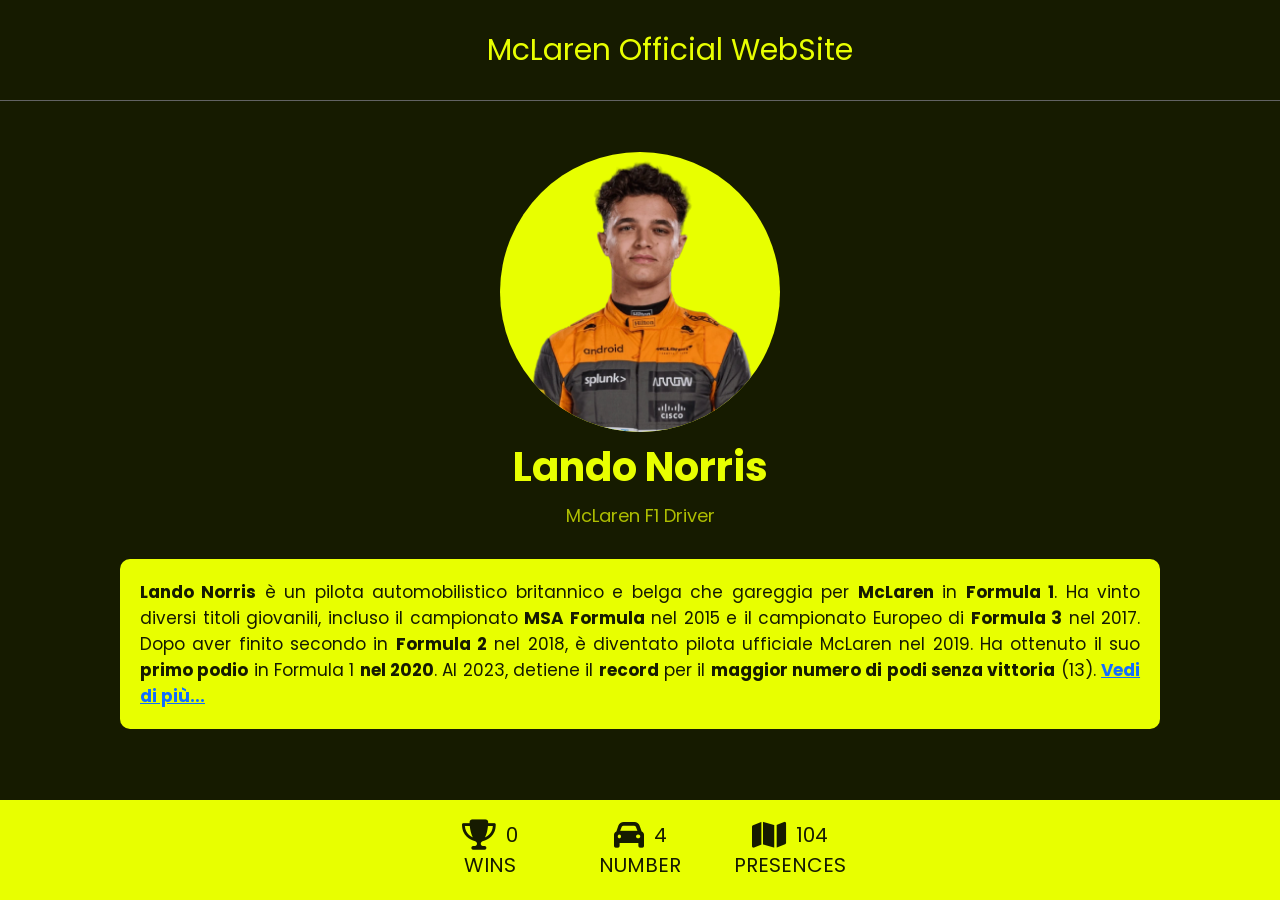
==== truglia/index.html @ 366e23c4 "Aggiunta biografia truglia e Home" ====
<!DOCTYPE html>
<html lang="en">
<head>
    <meta charset="UTF-8">
    <meta name="viewport" content="width=device-width, initial-scale=1.0">
    <title>Lando Norris | Biography</title>
    <link rel="stylesheet" href="style.css?id=1">
    <link rel="preconnect" href="https://fonts.googleapis.com">
    <link rel="preconnect" href="https://fonts.gstatic.com" crossorigin>
    <link href="https://fonts.googleapis.com/css2?family=Poppins:ital,wght@0,200;0,300;0,500;0,600;0,700;0,800;0,900;1,100;1,200;1,300;1,400;1,500;1,600;1,700;1,800;1,900&display=swap" rel="stylesheet">
    <link rel="stylesheet" href="https://cdnjs.cloudflare.com/ajax/libs/font-awesome/6.5.1/css/all.min.css" integrity="sha512-DTOQO9RWCH3ppGqcWaEA1BIZOC6xxalwEsw9c2QQeAIftl+Vegovlnee1c9QX4TctnWMn13TZye+giMm8e2LwA==" crossorigin="anonymous" referrerpolicy="no-referrer" />
</head>
<body>

    <div class="transition"></div>

    <div class="nav">
        <span class="nav-title"><img src="https://upload.wikimedia.org/wikipedia/commons/c/cb/McLaren_Speedmark.svg" alt="">McLaren Official WebSite</span>
    </div>

    <div class="head">
        <img src="src/norris.webp" class="head-image">
        <span class="head-title">Lando Norris</span>
        <span class="head-subtitle">McLaren F1 Driver</span>

        <span class="head-bio"><b>Lando Norris</b> è un pilota automobilistico britannico e belga che gareggia per <b>McLaren</b> in <b>Formula 1</b>. Ha vinto diversi titoli giovanili, incluso il campionato <b>MSA Formula</b> nel 2015 e il campionato Europeo di <b>Formula 3</b> nel 2017. Dopo aver finito secondo in <b>Formula 2</b> nel 2018, è diventato pilota ufficiale McLaren nel 2019. Ha ottenuto il suo <b>primo podio</b> in Formula 1 <b>nel 2020</b>. Al 2023, detiene il <b>record</b> per il <b>maggior numero di podi senza vittoria</b> (13). <a href="https://en.wikipedia.org/wiki/Lando_Norris">Vedi di più...</a></span>
    </div>

    <div class="info-bar">
        <div class="info-card">

            <div class="card-top">
                <i class="fa-solid fa-trophy"></i>
                <span class="info-card-text-title">0</span>
            </div>  

            <span class="info-card-text-subtitle">WINS</span>
        </div>

        <div class="info-card">
            <div class="card-top">
                <i class="fa-solid fa-car"></i>
                <span class="info-card-text-title">4</span>
            </div>  
            <span class="info-card-text-subtitle">NUMBER</span>
        </div>

        <div class="info-card">
            <div class="card-top">
                <i class="fa-solid fa-map"></i>
                <span class="info-card-text-title">104</span>
            </div>  
            <span class="info-card-text-subtitle">PRESENCES</span>
        </div>

       




    </div>


<script src="main.js"></script>
</body>
</html>
---- truglia/style.css ----
body{
    margin: 0;
    padding: 0;
    width: 100%;
    min-height: 100vh;
    background-color: #161b00;
    position: relative;
    animation: onLoad 3s linear;

}

b{
    color: unset;
}

a{
    color: rgb(18, 109, 255);
    font-weight: 700;
}

*{
    font-family: 'Poppins', sans-serif;
    color: rgb(204, 204, 204);
}

@keyframes transition {
    from{
        width: 100%;
    }
    to{
        width: -0%;
    }
}

@keyframes onLoad {
    from{
        opacity: 0;
    }
    to{
        opacity: 1;
    }
}

@keyframes onStart {
    from{
        transform: translateY(80%);
    }
    to{
        transform: translateY(0%);
    }
}

.nav{
    width: 100%;
    height: 100px;
    display: flex;
    align-items: center;
    justify-content: center;
    border-bottom: 1px solid #626363;
    position: absolute;
    top: 0;

}

.nav-title{
    color: #e8ff00;
    font-size: 30px;
    display: flex;
    align-items: center;
    justify-content: center;
    gap: 10px;
}

.nav-title img{
    width: 50px;
    filter: invert(100%);
    margin-top: 4px;
}

.head{
    width: 100%;
    height: calc(100vh - 120px);

    display: flex;
    align-items: center;
    justify-content: center;
    flex-direction: column;

    gap: 5px;

    
}


.head-image{
    width: 280px;
    height: 280px;
    border-radius: 50%;
    background-color: #e8ff00;

    margin-top: 100px;
    cursor: pointer;
    transition: all 0.2s;
}


.head-title{
    font-size: 40px;
    font-weight: bold;
    color: #e8ff00;
}

.head-subtitle{
    font-size: 18px;
    color: #adbd00;
}

.info-bar{
    width: 100%;
    height: 100px;
    background-color: #e8ff00;
    display: flex;
    align-items: center;
    justify-content: center;
    position: absolute;
    bottom: 0;
}


.info-card{
    width:150px;
    height: 100%;
    display: flex;
    align-items: center;
    justify-content: center;
    flex-direction: column;
    color: #161b00;

    animation: onStart 0.6s linear;
    transition: all 0.1s;
    cursor: pointer;
}




i{
    color: #161b00;
    font-size: 30px;
}

.info-card-text-title{
    color: #161b00;
    font-weight:400;
    font-size: 20px;
}

.info-card-text-subtitle{
    color: #161b00;
    font-weight:400;
    font-size: 20px;
}

.card-top{
    display: flex;
    justify-content: center;
    align-items: center;
    flex-direction: row;
    gap: 10px;
}

.head-bio{
    text-align: justify;
    width: 90%;

    max-width: 1000px;

    font-size: 17px;
    padding: 20px;

    background-color: #e8ff00;
    color: #161b00;
    border-radius: 10px;
    margin-top: 25px;
    transition: all 0.1s;
    cursor: default;
}


.head-bio:hover{
    transform: scale(1.01);
}

.transition{
    width: 0%;
    height:100vh;
    top: 0;
    left: 0;
    background-color: #e8ff00;
    position: fixed;

    animation: transition 1s ease;
    z-index: 99;

    border-radius: 0px 50% 50% 0px;
}
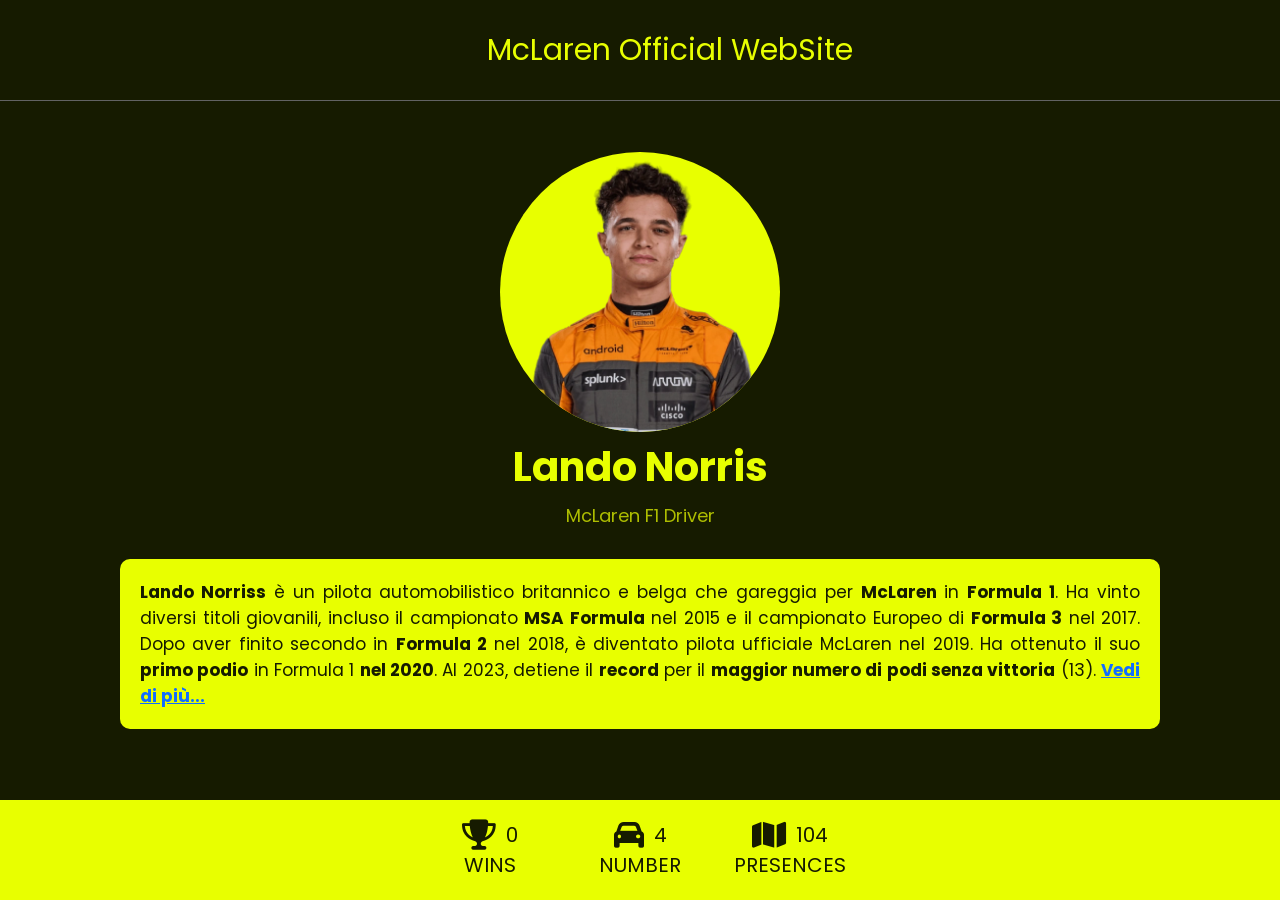
==== commit e17abd08: "Cambio_Stile_Home" ====
--- a/truglia/index.html
+++ b/truglia/index.html
@@ -23,7 +23,7 @@
         <span class="head-title">Lando Norris</span>
         <span class="head-subtitle">McLaren F1 Driver</span>
 
-        <span class="head-bio"><b>Lando Norris</b> è un pilota automobilistico britannico e belga che gareggia per <b>McLaren</b> in <b>Formula 1</b>. Ha vinto diversi titoli giovanili, incluso il campionato <b>MSA Formula</b> nel 2015 e il campionato Europeo di <b>Formula 3</b> nel 2017. Dopo aver finito secondo in <b>Formula 2</b> nel 2018, è diventato pilota ufficiale McLaren nel 2019. Ha ottenuto il suo <b>primo podio</b> in Formula 1 <b>nel 2020</b>. Al 2023, detiene il <b>record</b> per il <b>maggior numero di podi senza vittoria</b> (13). <a href="https://en.wikipedia.org/wiki/Lando_Norris">Vedi di più...</a></span>
+        <span class="head-bio"><b>Lando Norriss</b> è un pilota automobilistico britannico e belga che gareggia per <b>McLaren</b> in <b>Formula 1</b>. Ha vinto diversi titoli giovanili, incluso il campionato <b>MSA Formula</b> nel 2015 e il campionato Europeo di <b>Formula 3</b> nel 2017. Dopo aver finito secondo in <b>Formula 2</b> nel 2018, è diventato pilota ufficiale McLaren nel 2019. Ha ottenuto il suo <b>primo podio</b> in Formula 1 <b>nel 2020</b>. Al 2023, detiene il <b>record</b> per il <b>maggior numero di podi senza vittoria</b> (13). <a href="https://en.wikipedia.org/wiki/Lando_Norris">Vedi di più...</a></span>
     </div>
 
     <div class="info-bar">
